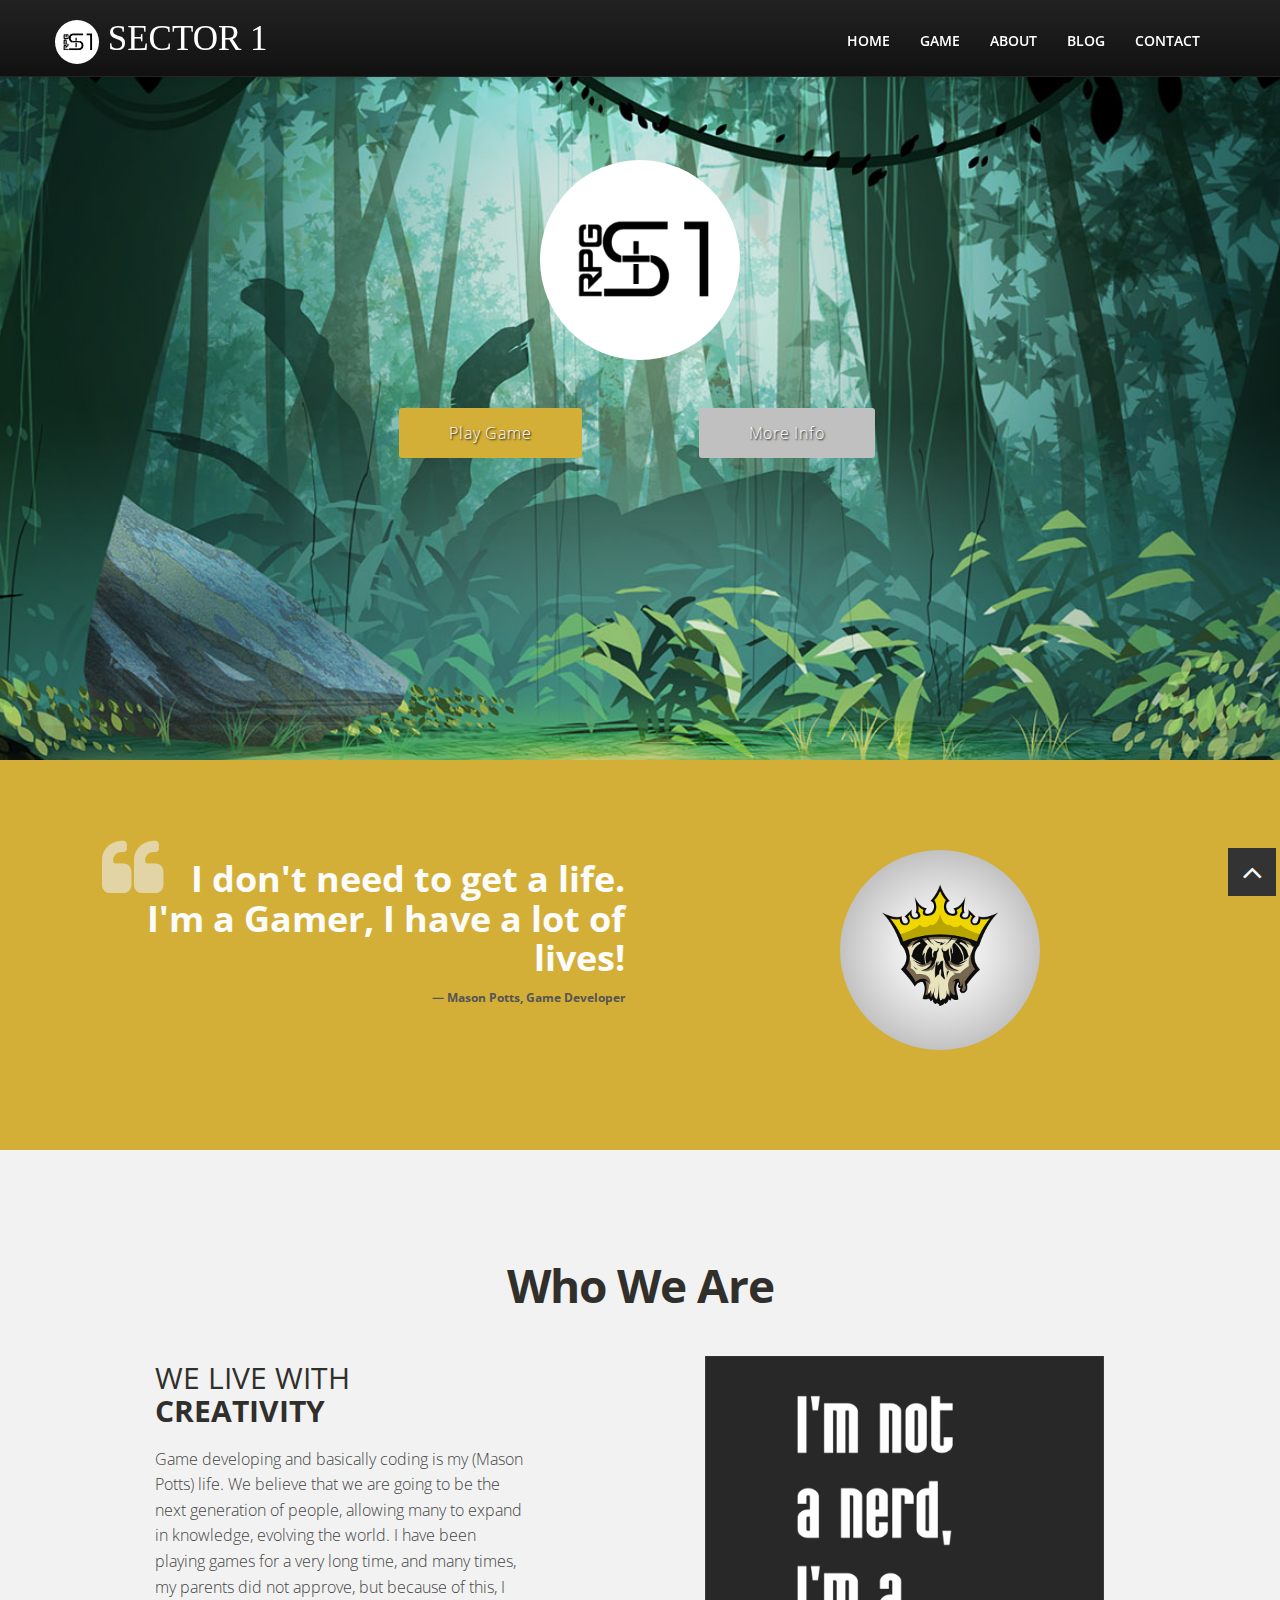
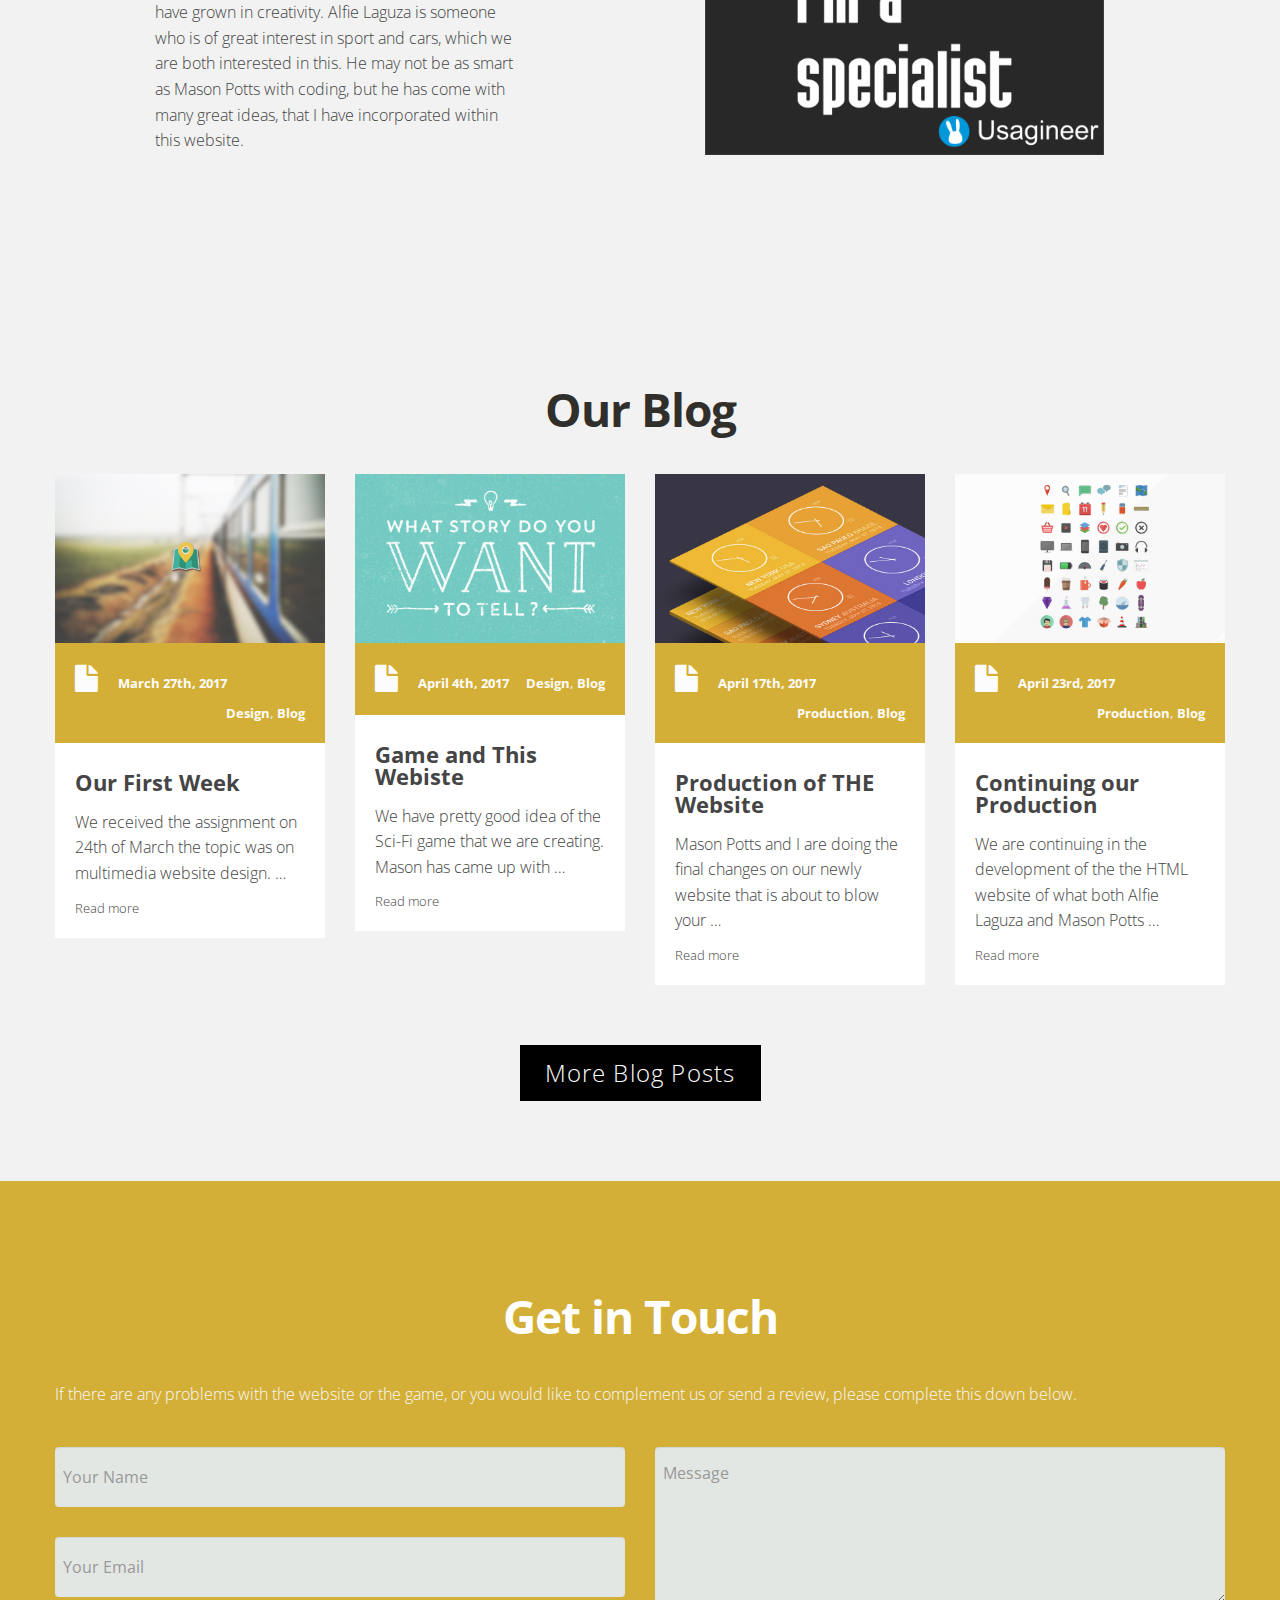
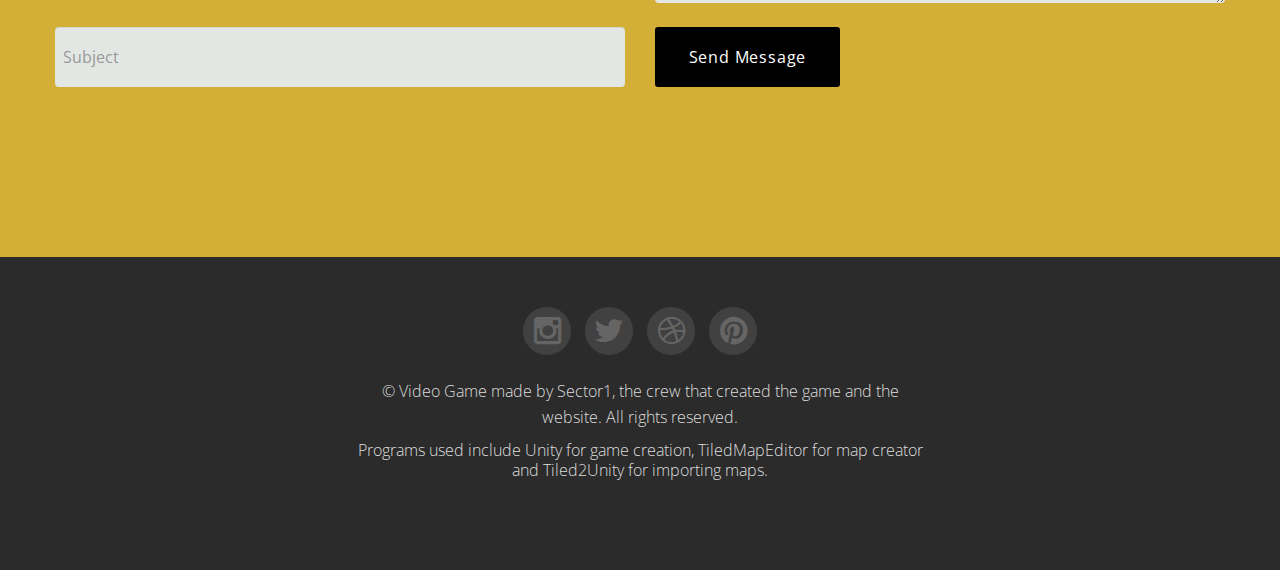
==== index.html @ 9df1d02c "Add files via upload" ====
<!DOCTYPE HTML>
<html lang="en">
<head>
    <meta charset="utf-8">
<title>Sector 1 - Online 2D RPG Video Game</title>
<meta name="viewport" content="width=device-width, initial-scale=1.0">
<meta name="description" content="">
<meta name="author" content="">
<link href="css/bootstrap-responsive.css" rel="stylesheet">
<link href="css/style.css" rel="stylesheet">
<link href="color/default.css" rel="stylesheet">
<link rel="shortcut icon" href="img/favicon.ico">
</head>
<style type="text/css">
    .img-circle {
    border-radius: 50%;
}
</style>
<body>
    <!-- navbar -->
    <div class="navbar-wrapper">
        <div class="navbar navbar-inverse navbar-fixed-top">
            <div class="navbar-inner">

                <div class="container">
                    <!-- Responsive navbar -->
                    <a class="btn btn-navbar" data-toggle="collapse" data-target=".nav-collapse">
                        <span class="icon-bar"></span><span class="icon-bar"></span><span class="icon-bar"></span>
                    </a>
                     <h1 class="brand" style="font-family:earthorbiter;">
                        <a href="index.html">
                            <img class="img-circle" src="img/s1 logo2.png">
                            Sector 1
                        </a>
                    </h1>
                    <!-- navigation -->

                    <nav class="pull-right nav-collapse collapse">
                        <ul id="menu-main" class="nav">
                            <li><a title="Home" href="index.html">Home</a></li>
                            <li><a title="Game" href="Game.html">Game</a></li>
                            <li><a title="About" href="#about">About</a></li>
                            <li><a title="Blog" href="#blog">Blog</a></li>
                            <li><a title="Contact" href="#contact">Contact</a></li>
                        </ul>
                    </nav>
                </div>
            </div>
        </div>
    </div>
    <!-- Header area -->
    <div id="header-wrapper" class="header-slider">
        <header class="clearfix">
            <div class="logo">
                <img src="img/s1 logo2.png" alt="Logo" class="img-circle" width="200px" height="200px"/>
            </div>
            <div class="container">
                <div class="row">
                    <div class="span12">
                        <div id="main-flexslider" class="flexslider">
                            <ul class="slides">
                                <li>
                                    <p class="home-slide-content">
                                        <strong>2D Platformer</strong> RPG Game
                                    </p>
                                </li>
                                <li>
                                    <p class="home-slide-content">
                                        Have fun and enjoy <strong>the game</strong>
                                    </p>
                                </li>
                                <li>
                                    <p class="home-slide-content">
                                        We love <strong>creating games</strong>
                                    </p>
                                </li>
                            </ul>
                        </div>
                        <!-- end slider -->
                    </div>
                </div>
                <a href="Game.html" class="btn btn-primary2">Play Game</a>
                <a href="Info.html" class="btn btn-primary">More Info</a>
            </div>
        </header>
    </div>
    <!-- spacer section -->
    <section class="spacer gold">
        <div class="container">
            <div class="row">
                <div class="span6 alignright flyLeft">
                    <blockquote class="large">
                        I don't need to get a life. I'm a Gamer, I have a lot of lives! <cite>Mason Potts, Game Developer</cite>
                    </blockquote>
                </div>
                <div class="span6 aligncenter flyRight">
                    <img class="img-circle" src="img/King.jpg" width="200px" height="200px"></i>
                </div>
            </div>
        </div>
    </section>
    <!-- end spacer section -->
    <!-- section: About -->
    <section id="about" class="section">
        <div class="container">
            <h4>Who We Are</h4>
            <div class="row">
                <div class="span4 offset1">
                    <div>
                        <h2>WE LIVE WITH <strong>CREATIVITY</strong></h2>
                        <p>
                            Game developing and basically coding is my (Mason Potts) life. We believe that we are going to be the next generation of people, allowing many to expand in knowledge, evolving the world. I have been playing games for a very long time, and many times, my parents did not approve, but because of this, I have grown in creativity. Alfie Laguza is someone who is of great interest in sport and cars, which we are both interested in this. He may not be as smart as Mason Potts with coding, but he has come with many great ideas, that I have incorporated within this website.
                        </p>
                    </div>
                </div>
                <div class="span6">
                    <div class="aligncenter">
                        <img style="position:absolute; top:5px; left:150px" src="img/icons/nerd.png" width="70%" height="70%" alt="I am not a Nerd">
                    </div>
                </div>
            </div>
        </div>
    </section>
    <!-- end section: About -->
    <!-- section: blog -->
    <section id="blog" class="section">
        <div class="container">
            <h4>Our Blog</h4>
            <!-- Three columns -->
            <div class="row">
                <div class="span3">
                    <div class="home-post">
                        <div class="post-image">
                            <img class="max-img" src="img/blog/img1.jpg" alt="" />
                        </div>
                        <div class="post-meta">
                            <i class="icon-file icon-2x"></i>
                            <span class="date">March 27th, 2017</span>
                            <span class="tags"><a href="#">Design</a>, <a href="#">Blog</a></span>
                        </div>
                        <div class="entry-content">
                            <h5><strong><a href="#">Our First Week</a></strong></h5>
                            <p>
                                We received the assignment on 24th of March the topic was on multimedia website design. &hellip;
                            </p>
                            <a href="blog_1.html" class="more">Read more</a>
                        </div>
                    </div>
                </div>
                <div class="span3">
                    <div class="home-post">
                        <div class="post-image">
                            <img class="max-img" src="img/blog/img2.jpg" alt="" />
                        </div>
                        <div class="post-meta">
                            <i class="icon-file icon-2x"></i>
                            <span class="date">April 4th, 2017</span>
                            <span class="tags"><a href="#">Design</a>, <a href="#">Blog</a></span>
                        </div>
                        <div class="entry-content">
                            <h5><strong><a href="#">Game and This Webiste</a></strong></h5>
                            <p>
                                We have pretty good idea of the Sci-Fi game that we are creating. Mason has came up with &hellip;
                            </p>
                            <a href="Blog_2.html" class="more">Read more</a>
                        </div>
                    </div>
                </div>
                <div class="span3">
                    <div class="home-post">
                        <div class="post-image">
                            <img class="max-img" src="img/blog/img3.jpg" alt="" />
                        </div>
                        <div class="post-meta">
                            <i class="icon-file icon-2x"></i>
                            <span class="date">April 17th, 2017</span>
                            <span class="tags"><a href="#">Production</a>, <a href="#">Blog</a></span>
                        </div>
                        <div class="entry-content">
                            <h5><strong><a href="#">Production of THE Website</a></strong></h5>
                            <p>
                                Mason Potts and I are doing the final changes on our newly website that is about to blow your &hellip;
                            </p>
                            <a href="blog_3.html" class="more">Read more</a>
                        </div>
                    </div>
                </div>
                <div class="span3">
                    <div class="home-post">
                        <div class="post-image">
                            <img class="max-img" src="img/blog/img4.jpg" alt="" />
                        </div>
                        <div class="post-meta">
                            <i class="icon-file icon-2x"></i>
                            <span class="date">April 23rd, 2017</span>
                            <span class="tags"><a href="#">Production</a>, <a href="#">Blog</a></span>
                        </div>
                        <div class="entry-content">
                            <h5><strong><a href="#">Continuing our Production</a></strong></h5>
                            <p>
                                We are continuing in the development of the the HTML website of what both Alfie Laguza and Mason Potts &hellip;
                            </p>
                            <a href="blog_4.html" class="more">Read more</a>
                        </div>
                    </div>
                </div>
            </div>
            <div class="blankdivider30"></div>
            <div class="aligncenter">
                <a href="more_blogs.html" class="btn btn-large btn-theme">More Blog Posts</a>
            </div>
        </div>
    </section>

    <!-- end spacer section -->
    <!-- section: contact -->
    <section id="contact" class="section green">
        <div class="container">
            <h4>Get in Touch</h4>
            <p>
                If there are any problems with the website or the game, or you would like to complement us or send a review, please complete this down below.
                <div class="blankdivider30">
                </div>
                <div class="row">
                    <div class="span12">
                        <div class="cform" id="contact-form">
                            <div id="sendmessage">Your message has been sent. Thank you!</div>
                            <div id="errormessage"></div>
                            <form action="" method="post" role="form" class="contactForm">
                                <div class="row">
                                    <div class="span6">
                                        <div class="field your-name form-group">
                                            <input type="text" name="name" class="form-control" id="name" placeholder="Your Name" data-rule="minlen:4" data-msg="Please enter at least 4 chars" />
                                            <div class="validation"></div>
                                        </div>
                                        <div class="field your-email form-group">
                                            <input type="text" class="form-control" name="email" id="email" placeholder="Your Email" data-rule="email" data-msg="Please enter a valid email" />
                                            <div class="validation"></div>
                                        </div>
                                        <div class="field subject form-group">
                                            <input type="text" class="form-control" name="subject" id="subject" placeholder="Subject" data-rule="minlen:4" data-msg="Please enter at least 8 chars of subject" />
                                            <div class="validation"></div>
                                        </div>
                                    </div>
                                    <div class="span6">
                                        <div class="field message form-group">
                                            <textarea class="form-control" name="message" rows="5" data-rule="required" data-msg="Please write something for us" placeholder="Message"></textarea>
                                            <div class="validation"></div>
                                        </div>
                                        <input type="submit" value="Send Message" class="btn btn-theme pull-left">
                                    </div>
                                </div>
                            </form>
                        </div>
                    </div>
                    <!-- ./span12 -->
                </div>
        </div>
    </section>
    <footer>
        <div class="container">
            <div class="row">
                <div class="span6 offset3">
                    <ul class="social-networks">
                        <li><a href="#"><i class="icon-circled icon-bgdark icon-instagram icon-2x"></i></a></li>
                        <li><a href="#"><i class="icon-circled icon-bgdark icon-twitter icon-2x"></i></a></li>
                        <li><a href="#"><i class="icon-circled icon-bgdark icon-dribbble icon-2x"></i></a></li>
                        <li><a href="#"><i class="icon-circled icon-bgdark icon-pinterest icon-2x"></i></a></li>
                    </ul>
                    <p class="copyright">
                        &copy; Video Game made by Sector1, the crew that created the game and the website. All rights reserved.
                        <div class="credits">
                            Programs used include Unity for game creation, TiledMapEditor for map creator and Tiled2Unity for importing maps.
                        </div>
                    </p>
                </div>
            </div>
        </div>
    </footer>
    <a href="#" class="scrollup"><i class="icon-angle-up icon-square icon-bgdark icon-2x"></i></a>
    <script src="js/jquery.js"></script>
    <script src="js/jquery.scrollTo.js"></script>
    <script src="js/jquery.nav.js"></script>
    <script src="js/jquery.localscroll-1.2.7-min.js"></script>
    <script src="js/bootstrap.js"></script>
    <script src="js/jquery.prettyPhoto.js"></script>
    <script src="js/isotope.js"></script>
    <script src="js/jquery.flexslider.js"></script>
    <script src="js/inview.js"></script>
    <script src="js/animate.js"></script>
    <script src="js/validate.js"></script>
    <script src="js/custom.js"></script>
    <script src="contactform/contactform.js"></script>

</body>
</html>
---- css/style.css ----
@import url('https://fonts.googleapis.com/css?family=Open+Sans:300,400,600,700');
/* bootstrap */
@import url('bootstrap.css');
/* bootstrap responsive */
@import url('bootstrap-responsive.css');
/* prettyPhoto */
@import url('prettyPhoto.css');
/* flexslider */
@import url('flexslider.css');

/* font awesome */
@import url('font-awesome.css');
/* overwrite */
@import url('overwrite.css');
/* animation */
@import url('animate.css');

div, article, section, header, footer, nav, li {
	position:relative;
}
.group:after {
	display:block;
	height:0;
	clear:both;
	content:".";
	visibility:hidden; /* For clearing */
}
body {
	background:#fff;
	color: #444;
	font-size: 16px;
	font-weight:300;
	font-family:'Open Sans', Arial, sans-serif;
}

body {
    padding-top: 60px; /* 60px to make the container go all the way to the bottom of the topbar */
}

::-moz-selection {
	color:#333;
}
::selection {
	color:#333;
}

/* scroll to top */
.scrollup{
    position:fixed;
	width:32px;
	height:32px;
    bottom:20px;
    right:20px;
}

a.scrollup {
	outline:0;
	text-decoration:none;
}

a.scrollup:hover,a.scrollup:active,a.scrollup:focus {
	opacity:1;
	text-decoration:none;
	-webkit-transition: all 400ms ease-out 0s;	
	   -moz-transition: all 400ms ease-out 0s;
		 -o-transition: all 400ms ease-out 0s;
		    transition: all 400ms ease-out 0s;
}
a.scrollup i:hover {
	text-decoration:none;
}

.blankdivider10 {
	height: 10px;
	display: block;
}

.blankdivider20 {
	height: 20px;
	display: block;
}
.blankdivider30 {
	height: 30px;
	display: block;
}

.row {
	margin-bottom:30px;
}

.row .row{
	margin-bottom:30px;
}

.row.nomargin {
	margin-bottom:0;
}


/*---------- forms ----------*/

input[type=text], input[type=submit], textarea {
	width: 100%;
	padding: 0.5em;
	font-size: 1em;
	margin-bottom: 1.5em;
	box-sizing: border-box;
	-moz-box-sizing: border-box;
	-webkit-box-sizing: border-box;
}
input, button, select, textarea {
	font-family:'Open Sans', Arial, sans-serif;
}
/* =========================================================
02. Typography
============================================================ */

p {
	line-height: 1.6em;
	margin: 0 0 10px 0;
}

blockquote {
	font-size:18px;
	border:none;
	padding:0;
}

blockquote.large {
	font-size:36px;
	font-weight:700;
	line-height:1.1em;
}
blockquote.large:before {
	font-size:64px;
	font-family: FontAwesome;
	content: "\f10d";
	margin-right:20px;
}

blockquote cite 						{ display:block; font-size:12px;}
blockquote cite:before 					{ content:"\2014 \0020"; }
blockquote cite a,
blockquote cite a:visited,
blockquote cite a:visited 				{ color:#555; }

ul, ol {
	font-size: 1em; /* 16px */
	line-height: 1.5; /* 24px */
	margin: 0 0 1.5em 0;
}
body, input, textarea {
}

a {
  color: #454545;
  text-decoration: none;
}

a:hover, a:active {
	text-decoration: underline;
}
h1, h2, h3, h4, h5, h6 {
	font-weight: 400;
	color: #312f2b;
	line-height:1.1em;
	font-family:'Open Sans', Arial, sans-serif;
}
h1 {
	font-size: 36px;
	margin-bottom:20px;
}
h2 {
	font-size: 30px;
	margin-bottom:20px;
}
h3 {
	font-size: 26px;
	margin-bottom:20px;
}
h4 {
	font-size: 22px;
	margin-bottom:20px;
}
h5 {
	font-size: 18px;
	margin-bottom:15px;
}
h6 {
	font-size: 16px;
	margin-bottom:10px;
}
strong {
	font-weight:700;
	font-family: 'Open Sans', sans-serif;
}
small {
	font-size: 0.75em; /* 12px */
	line-height: 2; /* 24px */
	margin-top: 2em;
	margin-bottom: 0em;
}
em {
	font-style: normal;
	font-family: 'Open Sans';
}
.muted {
	color: #A5A5A2;
}
.impressed {
	text-shadow:
 -1px -1px 0 rgba(0, 0, 0, 0.5), /* shadow */  1px 1px 0 rgba(255, 255, 255, 0.9); /* highlight */
}

h2.pagetitle {
	color:#fff;
	font-size:46px;
}

/* =========================================================
03. Misc
============================================================ */

.hide-text {
	text-indent: 100%;
	white-space: nowrap;
	overflow: hidden;
	font-size: 1em;
}
.alignright {
	text-align: right;
}
.alignleft {
	text-align: left;
}
.aligncenter {
	text-align: center;
}
.medium {
	font-weight: normal;
}

/* =========================================================
04. Navigation
============================================================ */

.navbar-fixed-top .container {
/* Uncomment to make nav expand full width */
 /*	width: auto; */
}
.navbar .brand {
	margin-left:0;
	padding: 0;
    margin-top: 20px;
    margin-bottom: 0;
}

.navbar .brand img {
	height:44px;
}

.navbar .brand a {
	padding: 0;
	color: #fff;
	font-size: 1.75em;
	margin-left: 0;
	font-weight: 400;
	text-transform:uppercase;
}
.navbar .brand a:hover {
	text-decoration: none;
 transition: color .15s linear;
 -webkit-transition: color .15s linear;
 -moz-transition: color .15s linear;
}
.navbar .brand a:focus {
	outline: none;
}
.navbar-inner {
	min-height: 4.75em;
}
.navbar-inverse .navbar-inner {
	background-repeat: repeat;
	background-color: #0b333f;
}
.navbar-wrapper {
	overflow:hidden;

}
#menu-main {
	margin-top: 1.125em;
}
ul#menu-main > li > a {
	font-weight: 600;
	color: #fff;
	font-size:14px;
	text-transform:uppercase;
}
ul#menu-main > li > a:hover {
	padding: 9px 15px;
	border-radius: 3px;
	-webkit-border-radius: 3px;
	-moz-border-radius: 3px;
}
ul#menu-main > li > a:focus {
	outline:0;
}

.navbar-inverse .brand, .navbar-inverse .nav > li > a {
	text-shadow: none;
}


/* =========================================================
05. Page sections
============================================================ */

/* === section header === */

#header-wrapper {
	width: 100%;
	min-height: 600px;
	margin-top: -60px;
	padding-top:160px;
	text-align:center;
}


#header-wrapper h1 {
	color: #FFFFFF;
	font-size: 4em;
	font-weight: 400;
	margin: 1em 0;
}
#header-wrapper h2 {
	color: #fff;
	font-family: 'Open Sans', sans serif;
	font-size: 2em;
	font-weight: normal;
	margin: 0.5em 0;
	text-shadow: 1px 1px 1px #333333;
}

header .logo {
	text-align:center;
	margin-bottom:30px;
}


/* --- Header slider --- */
#header-wrapper.header-slider {
	background: #444 url(../img/bg/bg-4.jpg) no-repeat center center fixed;
	-webkit-background-size: cover;
	-moz-background-size: cover;
	-o-background-size: cover;
	background-size: cover;
}

#main-flexslider ul.slides li p {
	font-size: 72px;
	text-transform: uppercase;
	position: relative;
	margin-bottom: 0px;
	text-align: center;
	line-height: 1;
	color:#fff;
}
#main-flexslider.flexslider {
		margin:0;
		background:none;
		border:none;
	-webkit-border-radius: 0;
	-moz-border-radius: 0;
	-o-border-radius: 0;
	border-radius: 0;
	box-shadow: none;
	-webkit-box-shadow: none;
	-moz-box-shadow: none;
	-o-box-shadow: none;
}



/* --- Header subscribe form --- */

#header-wrapper input[type=text] {
	background: rgba(227, 231, 228, 1);
	font-family: 'Open Sans', sans serif;
	font-size: 1.3125em;
	border: 0;
	text-align: center;
	vertical-align: middle;
	margin-bottom:0 !important;
}
#header-wrapper input[type=text]:focus {
	background: #43413e;
	color: #eff1ef;
	transition: background 0.25 ease-in;
	-moz-transition: background 0.25 ease-in;
	-webkit-transition: background 0.25 ease-in;
}
#header-wrapper input[type=text] {
	height: 2.9em;
	width:50%;
}
#header-wrapper input[type=submit] {
	color: #fff;
	width: 185px;
	height: 2.9em;
	font-size: 1.3125em; /* 21px */
	padding:0.5em;
	letter-spacing: 0.05em;
	margin: 0;
	border: 0;
	text-transform: none;
	border-radius: 3px;
	-moz-border-radius: 3px;
	-webkit-border-radius: 3px;
}
#header-wrapper input[type=submit]:hover, #header-wrapper input[type=submit]:active {
	background: #43413e !important;
}


section.section {
	padding: 100px 0 80px;
}
section.section h4 {
	text-align: center;
	margin-bottom: 40px;
	font-size: 46px;
	font-weight: 700;
	letter-spacing: -1px;
}
section.inner {
	padding: 50px 0 50px;
}



.section.orange h4 ,.section.green h4{
	color: #fcfcfc;
}
.section.orange p,.section.green p {
	color: #f7f7f7;
}


/* === section spacer === */

section.spacer {
	padding:90px 0 70px;
	color:#fcfcfc;
}

.spacer.gold,.section.green {
	background:#D4AF37;

}

.spacer.green,.section.green h4 {
	color:#fff;
}

.spacer.yellow,.section.yellow  {
	background:#ffe873;
}
.spacer.orange,.section.orange {
	background:#f36f36;
}

section.spacer.bg2 {
	background: url(../img/bg/bg-2.jpg) 50% 0 no-repeat fixed;
	width:100%;
	height:auto;
	margin:0;	
}

section.spacer.bg3 {
	background: url(../img/bg/bg-3.jpg) 50% 0 no-repeat fixed;
	width:100%;
	height:auto;
	margin:0;	
}

section.spacer blockquote.large:before {
	color:#eee;
	opacity:0.6;
}

section.spacer blockquote cite {
	color:#555;
}



/* === section works === */

#works h4 {
	margin-bottom:20px;
}

#portfolio {
	padding-bottom: 0;
}
/* === portfolio filter === */

#filters {
	margin-bottom: 0px;
	text-align: center;
	display: block;
	float: none;
	z-index: 2;
	position: relative;
}
#filters ul {
	margin: 0 0 20px;
	list-style: none;
	padding: 0;
}
#filters ul li {
	display: inline-block;
}
#filters ul li a {
	display: block;
	float: left;
	padding: 2px 5px;
	color: inherit;
	margin-right: 5px;
	margin-bottom: 5px;
	font-weight: 600;
}
#filters ul li a:hover,#filters ul li a:focus {
	text-decoration:none;
	outline:0;
}
#filters ul li a h5 {
	font-size: 14px;
	padding: 5px 10px 5px;
	border: 2px solid #f2f2f2;
}

#filters ul li a:hover h5, #filters ul li a.active h5 {
	color:#fcfcfc;
}




/* === portfolio wrap - grid === */
#portfolio-wrap {
	position: relative;
	padding: 0;
	width: 100.1%;
	margin: 0 auto;
	display: block;
}
#portfolio-wrap .grid {
	margin: 0;
	overflow: hidden;
	line-height: 0;
	width: 20%;
	border:0;
	padding: 0;
}
.portfolio-item.current {
	z-index: 101;
}
.portfolio-item {
	padding: 0;
	position: relative;
	overflow: hidden;
}
.portfolio-item .portfolio-image {
	overflow: hidden;
	display: block;
	position: relative;
}
.portfolio-item .portfolio-image img {
	width: 100%;
	height: auto;
}
.portfolio .portfolio-overlay {
	width: 100%;
	height: 100%;
	top: 0;
	left: 0;
	position: absolute;
	display: block;
	z-index: 4;
	opacity: 0;
	-moz-opacity: 0;
	filter: alpha(opacity=0);
	-webkit-transition: all 0.3s ease-in-out;
	-moz-transition: all 0.3s ease-in-out;
	-o-transition: all 0.3s ease-in-out;
	-ms-transition: all 0.3s ease-in-out;
	transition: all 0.3s ease-in-out;
}
.portfolio > a, .portfolio > a:hover {
	color: #ffffff;
}
.portfolio-item .portfolio > a:hover > .portfolio-overlay {
	opacity: 1;
	-moz-opacity: 1;
	filter: alpha(opacity=100);
}
.portfolio > a img {
	-webkit-transition: all 0.3s ease-in-out;
	-moz-transition: all 0.3s ease-in-out;
	-o-transition: all 0.3s ease-in-out;
	-ms-transition: all 0.3s ease-in-out;
	transition: all 0.3s ease-in-out;
}
.portfolio > a:hover img {
	-webkit-transition: all 0.3s ease-in-out;
	-moz-transition: all 0.3s ease-in-out;
	-o-transition: all 0.3s ease-in-out;
	-ms-transition: all 0.3s ease-in-out;
	transition: all 0.3s ease-in-out;
}
.portfolio .thumb-info {
	position: absolute;
	width: 100%;
	height: 100%;
	opacity: 0;
	-moz-opacity: 0;
	filter: alpha(opacity=0);
	-webkit-transition: all 0.3s ease-in-out;
	-moz-transition: all 0.3s ease-in-out;
	-o-transition: all 0.3s ease-in-out;
	-ms-transition: all 0.3s ease-in-out;
	transition: all 0.3s ease-in-out;
}
.portfolio a:hover .portfolio-overlay .thumb-info {
	opacity: 1;
	-moz-opacity: 1;
	filter: alpha(opacity=100);
}
.portfolio-overlay .thumb-info i {
	top: 50%;
}
.portfolio-overlay .thumb-info h5 {
	top: 20%;
	font-size: 18px;
}
.portfolio-overlay .thumb-info p {
	top: 50%;
	font-size: 13px;
}
.portfolio-overlay .thumb-info h5 {
	color: #ffffff;
	width: 100%;
	position: absolute;
	text-align: center;
}
.portfolio-overlay .thumb-info p {
	color: #ffffff;
	width: 100%;
	position: absolute;
	text-align: center;
	font-weight: bold;
}
.portfolio-overlay .thumb-info i {
	color: #ffffff;
	width: 100%;
	position: absolute;
	text-align: center;
	display: block;
}
/* === Isotope CSS3 transitions === */

.isotope, .isotope .isotope-item {
	-webkit-transition-duration: 0.8s;
	-moz-transition-duration: 0.8s;
	-ms-transition-duration: 0.8s;
	-o-transition-duration: 0.8s;
	transition-duration: 0.8s;
}
.isotope {
	-webkit-transition-property: height, width;
	-moz-transition-property: height, width;
	-ms-transition-property: height, width;
	-o-transition-property: height, width;
	transition-property: height, width;
}
.isotope .isotope-item {
	-webkit-transition-property: -webkit-transform, opacity;
	-moz-transition-property: -moz-transform, opacity;
	-ms-transition-property: -ms-transform, opacity;
	-o-transition-property: -o-transform, opacity;
	transition-property: transform, opacity;
}
/**** disabling Isotope CSS3 transitions ****/

.isotope.no-transition, .isotope.no-transition .isotope-item, .isotope .isotope-item.no-transition {
	-webkit-transition-duration: 0s;
	-moz-transition-duration: 0s;
	-ms-transition-duration: 0s;
	-o-transition-duration: 0s;
	transition-duration: 0s;
}


/* === section services === */

section#services h2 {
	font-size: 22px;
	margin-bottom: 15px;
	margin-top: 10px;
	text-align:center;
}
section#services p {
	margin:10px;
}


section#services .service-box {
	text-align: center;
	padding: 20px;
	-webkit-transition: all 0.3s ease-in-out;
	-moz-transition: all 0.3s ease-in-out;
	-o-transition: all 0.3s ease-in-out;
	-ms-transition: all 0.3s ease-in-out;
	transition: all 0.3s ease-in-out;
}
section#services .span3:hover {
	background:#e3e3e3;
}

section#services .service-box h2 {
	color: #f7f7f7;
	font-weight: 700;
}

section#services.section.orange .service-box:hover {
	background:#f36518;
}


/* === section blog === */

section#blog {
	background: #f2f2f2;
}

.home-post {
	background:#fff;
	
}

.home-post:hover {
	box-shadow: 0 0 16px rgba(0, 0, 0, 0.3);
	-moz-box-shadow: 0 0 16px rgba(0, 0, 0, 0.3);
	-webkit-box-shadow: 0 0 16px rgba(0, 0, 0, 0.3);
	-webkit-transition: all 0.4s ease-in-out;
	-moz-transition: all 0.4s ease-in-out;
	-o-transition: all 0.4s ease-in-out;
	-ms-transition: all 0.4s ease-in-out;
	transition: all 0.4s ease-in-out;
}


.home-post .entry-content {
	padding:20px;
}
.home-post .entry-content h5 a {
	font-size:22px;
}
.home-post .entry-content h5 a:hover {
	color:#312f2b;
	text-decoration:none;
}
.home-post .entry-content a.more {
	font-size:13px;
}
.home-post .post-meta {
	padding:20px;
	overflow:hidden;
	color:#fcfcfc;
}
.home-post .post-meta i {
	float:left;
	margin-right:20px;
}
.home-post .post-meta span {
	margin-top:10px;
}
.home-post .post-meta span.date {
	font-weight:700;
	font-size:13px;
	float:left;
}
.home-post .post-meta span.tags {
	font-weight:700;
	font-size:13px;
	float:right;
	color:#ddd;
}
.home-post .post-meta span.tags a {
	color:#fcfcfc;
}



/* === section about === */

section#about {
	background:#f2f2f2;
}

.people {
	text-align:center;
}

.people h3 {
	margin-bottom:10px;
	font-weight:700;
	letter-spacing:-1px;
}

.team-thumb {
	margin-top: 26px;
	text-align:center;
}

/* (spacer) latest tweet */
#tweet{
	text-align:center;
	margin:20px 0 0;
	font-size:20px;
	color:#fff;
}

#tweet ul{
	float:left;
	width:100%;
	text-align:center;
	list-style:none;
	margin:0;
	padding:0;
}

#tweet ul li{
	display: inline-block;
	list-style:none;
	margin:0 0 20px;
	padding:0 0 0 34px;
	font-size:20px;
	line-height:1.5em;
}

#tweet ul li:before {
	font-family: 'FontAwesome';
	speak: none;
	font-style: normal;
	font-weight: normal;
	font-variant: normal;
	text-transform: none;
	line-height: 1;
	-webkit-font-smoothing: antialiased;
	content: "\f099";
	margin-right:20px;
}

/* === Contact section === */


/* Contact Form */

.validation {
    color: red;
    display:none;
    margin: 0 0 20px;
    font-weight:400;
    font-size:13px;
}

#sendmessage {
    color: green;
    border:1px solid green;
    display:none;
    text-align:center;
    padding:15px;
    font-weight:600;
    margin-bottom:15px;
    background: #fff;
}

#errormessage {
    color: red;
    display:none;
    border:1px solid red;
    text-align:center;
    padding:15px;
    font-weight:600;
    margin-bottom:15px;
    background: #fff;
}

#sendmessage.show, #errormessage.show, .show {
	display:block;
}

#contact-form {
	position: relative;
	z-index: 999;
}

#contact-form input[type=text], .contactForm textarea {
	background: rgba(227, 231, 228, 1);
	font-family: 'Open Sans', sans serif;
	border: 0;
	font-size:16px;
	text-align: left;
	vertical-align: middle;
}

.contactForm textarea {
	height: 156px;
}

#contact-form input[type=text]:focus, .contactForm textarea:focus {
	background: #fff;
	color: #555;
	box-shadow: none;
	-moz-box-shadow: none;
	-webkit-box-shadow: none;
	transition: background 0.25 ease-in;
	-moz-transition: background 0.25 ease-in;
	-webkit-transition: background 0.25 ease-in;
}
#contact-form input[type=text] {
	height: 60px;
	margin-bottom:30px;
}
#contact-form input[type=submit] {
	color: #fff;
	width: 185px;
	height: 60px;
	text-shadow: none;
	font-size: 16px;
	padding:0.5em;
	letter-spacing: 0.05em;
	margin: 0 0 20px 0;
	display: block;
	border: 0;
	text-transform: none;
	border-radius: 3px;
	-moz-border-radius: 3px;
	-webkit-border-radius: 3px;
	box-shadow: none;
	-moz-box-shadow: none;
	-webkit-box-shadow: none;
}
#contact-form input[type=submit]:hover, #contact-form input[type=submit]:active {
	background: #43413e !important;
}
#contact-form textarea {
	padding-top: 1em;
}
div.cform-response-output {
	max-width: 60%;
	text-align: center;
	margin-left: 40% !important;
	margin-top: 0.5em !important;
	padding: 0.5em !important;
	border-radius: 4px;
	-moz-border-radius: 4px;
	-webkit-border-radius: 4px;
}
.cform-not-valid-tip {
	color: #888;
	border: 1px dotted #ad3729 !important;
	width: 100% !important;
	left: 0 !important;
	padding: 0.5em !important;
	font-family: 'Open Sans', sans-serif;
	box-sizing: border-box;
	-moz-box-sizing: border-box;
	-webkit-box-sizing: border-box;
	border-radius: 4px;
	-moz-border-radius: 4px;
	-webkit-border-radius: 4px;
}



/* =========================================================
06. Footer
============================================================ */

footer {
	background: #2b2b2b;
	text-align: center;
	color: #ddd;
	padding:50px 0 50px;
}

footer a {
    color: #ddd;
}

footer a:hover {
    color: #fff;
}

footer ul.social-networks {
	list-style:none;
}

footer ul.social-networks li {
	display:inline;
}

footer ul.social-networks li i {
	display:inline-block;
}

footer ul.social-networks li a {
	color: #5e5e5e;
	margin: 0 5px;
}

footer ul.social-networks li a:hover {
	text-decoration:none;
	-webkit-transition: all 0.4s ease-in-out;
	-moz-transition: all 0.4s ease-in-out;
	-o-transition: all 0.4s ease-in-out;
	-ms-transition: all 0.4s ease-in-out;
	transition: all 0.4s ease-in-out;
}

footer ul.social-networks li i.icon-bgdark {
	background:#414141;
	color: #656565;
}


footer ul.social-networks li a i.icon-instagram:hover {
	background: #ba7b3d;
	color: #fff;
}

footer ul.social-networks li a i.icon-twitter:hover {
	background: #5ad2eb;
	color: #fff;
}
footer ul.social-networks li a i.icon-dribbble:hover {
	background: #f57b71;
	color: #fff;
}
footer ul.social-networks li a i.icon-pinterest:hover {
	background: #d84848;
	color: #fff;
}




/* =========================================================
07. Icons
============================================================ */

/* bg */
i.icon-bglight {
	color: #444;
	background: #f7f7f7;
}
i.icon-bglight.active {
	color: #fff;
}

i.icon-bglight.active:hover{
	color: #444;
	background: #f7f7f7;
}

i.icon-bgdark {
	color: #f7f7f7;
	background: #333;
}
i.icon-bgdark:hover {
	color: #fff;
}
i.icon-bgdark.active:hover {
	color: #f7f7f7;
	background: #333;
}

/* square */
i.icon-square {
	display: inline-block;
	text-align: center;
	width: 24px !important;
	height: 24px !important;
	line-height: 24px !important;
}
i.icon-square.icon-2x{
	width: 48px !important;
	height: 48px !important;
	line-height: 48px !important;
}
i.icon-square.icon-3x{
	width: 72px !important;
	height: 72px !important;
	line-height: 72px !important;
}
i.icon-square.icon-4x{
	width: 96px !important;
	height: 96px !important;
	line-height: 96px !important;
}
i.icon-square.icon-5x{
	width: 120px !important;
	height: 120px !important;
	line-height: 120px !important;
}

/* rounded */
i.icon-rounded {
	display: inline-block;
	border-radius: 6px !important;
	-moz-border-radius: 6px !important;
	-webkit-border-radius: 6px !important;
	-o-border-radius: 6px !important;
	-ms-border-radius: 6px !important;
	text-align: center;
	width: 24px !important;
	height: 24px !important;
	line-height: 24px !important;
}

.icon-rounded.icon-2x{
	width: 48px !important;
	height: 48px !important;
	line-height: 48px !important;
}
.icon-rounded.icon-3x{
	width: 72px !important;
	height: 72px !important;
	line-height: 72px !important;
	border-radius: 8px !important;
	-moz-border-radius: 8px !important;
	-webkit-border-radius: 8px !important;
	-o-border-radius: 8px !important;
	-ms-border-radius: 8px !important;
}
.icon-rounded.icon-4x{
	width: 96px !important;
	height: 96px !important;
	line-height: 96px !important;
	border-radius: 10px !important;
	-moz-border-radius: 10px !important;
	-webkit-border-radius: 10px !important;
	-o-border-radius: 10px !important;
	-ms-border-radius: 10px !important;
}
.icon-rounded.icon-5x{
	width: 120px !important;
	height: 120px !important;
	line-height: 120px !important;
	border-radius: 12px !important;
	-moz-border-radius: 12px !important;
	-webkit-border-radius: 12px !important;
	-o-border-radius: 12px !important;
	-ms-border-radius: 12px !important;
}


/* circled */
i.icon-circled {
	display: inline-block;
	border-radius: 1000px !important;
	-moz-border-radius: 1000px !important;
	-webkit-border-radius: 1000px !important;
	-o-border-radius: 1000px !important;
	-ms-border-radius: 1000px !important;
	text-align: center;
	width: 24px !important;
	height: 24px !important;
	line-height: 24px !important;
}

.icon-circled.icon-2x{
	width: 48px !important;
	height: 48px !important;
	line-height: 48px !important;
}
.icon-circled.icon-3x{
	width: 72px !important;
	height: 72px !important;
	line-height: 72px !important;
}
.icon-circled.icon-4x{
	width: 96px !important;
	height: 96px !important;
	line-height: 96px !important;
}
.icon-circled.icon-5x{
	width: 120px !important;
	height: 120px !important;
	line-height: 120px !important;
}

i.icon-white {
	color:#fff;
}


/* more icon sizes for font-awesome icons */

.icon-6x {
  font-size: 6em;
}
.icon-6x.icon-border {
  border-width: 6px;
  -webkit-border-radius: 8px;
  -moz-border-radius: 8px;
  border-radius: 8px;
}

.icon-7x {
  font-size: 7em;
}
.icon-6x.icon-border {
  border-width: 6px;
  -webkit-border-radius: 8px;
  -moz-border-radius: 8px;
  border-radius: 8px;
}

.icon-8x {
  font-size: 8em;
}
.icon-6x.icon-border {
  border-width: 6px;
  -webkit-border-radius: 8px;
  -moz-border-radius: 8px;
  border-radius: 8px;
}

.icon-9x {
  font-size: 9em;
}
.icon-6x.icon-border {
  border-width: 6px;
  -webkit-border-radius: 8px;
  -moz-border-radius: 8px;
  border-radius: 8px;
}
.icon-10x {
  font-size: 10em;
}
.icon-6x.icon-border {
  border-width: 6px;
  -webkit-border-radius: 8px;
  -moz-border-radius: 8px;
  border-radius: 8px;
}



/* =========================================================
08. Buttons
============================================================ */
 
.btn {
	color: #fff;
	text-shadow: none;
	font-size: 16px;
	padding: 11px 19px;
	letter-spacing: 0.05em;
	border: 0;
	text-transform: none;
	border-radius: 3px;
	-moz-border-radius: 3px;
	-webkit-border-radius: 3px;
	box-shadow: none;
	-moz-box-shadow: none;
	-webkit-box-shadow: none;
  background-color: #545454;
  border-color: none;
  *background-color: #545454;
  background-image: none;
  /* Darken IE7 buttons by default so they stand out more given they won't have borders */
  filter: none;
  border: none;
  *border: 0;
  border-bottom-color: none;
}
.btn:link, .btn:visited {
	color: #fff;
}
.btn:hover {
	background: #333 !important;
}
.btn:hover,
.btn:focus,
.btn:active,
.btn.active,
.btn.disabled,
.btn[disabled] {
  color: #fff;
  background-color: #333;
  *background-color: #333;
}


.btn.btn-theme:hover {
	background: #333 !important;
}

/* size */
.btn-large {
  padding: 18px 25px;
  font-size: 24px;
  -webkit-border-radius: 0;
  -moz-border-radius: 0;
  border-radius: 0;
}

.btn-large [class^="icon-"],
.btn-large [class*=" icon-"] {
  margin-top: 4px;
}

.btn-small {
  padding: 6px 13px;
  font-size: 11.9px;
  -webkit-border-radius: 0;
  -moz-border-radius: 0;
  border-radius: 0;
}

.btn-small [class^="icon-"],
.btn-small [class*=" icon-"] {
  margin-top: 0;
}

.btn-mini [class^="icon-"],
.btn-mini [class*=" icon-"] {
  margin-top: -1px;
}

.btn-mini {
  padding: 0 6px;
  font-size: 10.5px;
  -webkit-border-radius: 0;
  -moz-border-radius: 0;
  border-radius: 0;
}

/* end size */

.btn-primary {
  color: #ff0000;
  text-shadow: 1px 1px 2px black;
  background-color: #C0C0C0;
  *background-color: #ff0000;
  background-image: none;
  border-color: #D4AF37;
  padding: 15px 50px;
  filter:none;
  position:absolute;
  transition: .5s ease;
  top: 59%;
  left: 55%;
}

.btn-primary:hover,
.btn-primary:focus,
.btn-primary:active,
.btn-primary.active,
.btn-primary.disabled,
.btn-primary[disabled] {
  border-color: #C0C0C0;
  color: none;
  background: #065158;
  *background-color: #065158;
}

.btn-primary:active,
.btn-primary.active {
  background-color: #065158 \9;
}

.btn-primary2 {
  color: #ff0000;
  text-shadow: 1px 1px 2px black;
  background-color: #D4AF37;
  *background-color: #ff0000;
  background-image: none;
  border-color: #D4AF37;
  padding: 15px 50px;
  filter:none;
  position:absolute;
  transition: .5s ease;
  top: 59%;
  right: 55%;
}

.btn-primary2:hover,
.btn-primary2:focus,
.btn-primary2:active,
.btn-primary2.active,
.btn-primary2.disabled,
.btn-primary2[disabled] {
  border-color: #D4AF37;
  color: none;
  background: #065158;
  *background-color: #065158;
}

.btn-primary2:active,
.btn-primary2.active {
  background-color: #065158 \9;
}

.btn-warning {
  color: #ffffff;
  text-shadow: none;
  background-color: #ffe873;
  *background-color: #ffe873;
  background-image: none;
  border-color: none;
  filter:none;
}

.btn-warning:hover,
.btn-warning:focus,
.btn-warning:active,
.btn-warning.active,
.btn-warning.disabled,
.btn-warning[disabled] {
  color: #ffffff;
  background: #b88f22;
  *background: #b88f22;
}

.btn-warning:active,
.btn-warning.active {
  background: #b88f22 \9;
}


.btn-danger {
  color: #ffffff;
  text-shadow: none;
  background-color: #f36f36;
  *background-color: #f36f36;
  background-image: none;
  border-color: none;
  filter:none;
}

.btn-danger:hover,
.btn-danger:focus,
.btn-danger:active,
.btn-danger.active,
.btn-danger.disabled,
.btn-danger[disabled] {
  color: #ffffff;
  background: #db5f58;
  *background: #db5f58;
}

.btn-danger:active,
.btn-danger.active {
  background: #db5f58 \9;
}

.btn-success {
  color: #ffffff;
  text-shadow: none;
  background-color: #1bac91;
  *background-color: #1bac91;
  background-image: none;
  border-color: none;
  filter:none;
}

.btn-success:hover,
.btn-success:focus,
.btn-success:active,
.btn-success.active,
.btn-success.disabled,
.btn-success[disabled] {
  color: #ffffff;
  background: #55ba93;
  *background: #55ba93;
}

.btn-success:active,
.btn-success.active {
  background: #55ba93 \9;
}

.btn-info {
  color: #ffffff;
  text-shadow: none;
  background-color: #4dbdc6;
  *background-color: #4dbdc6;
  background-image: none;
  border-color: none;
  filter:none;
}

.btn-info:hover,
.btn-info:focus,
.btn-info:active,
.btn-info.active,
.btn-info.disabled,
.btn-info[disabled] {
  color: #ffffff;
  background: #6a9ad0;
  *background: #6a9ad0;
}

.btn-info:active,
.btn-info.active {
  background: #6a9ad0 \9;
}

.btn-inverse {
  color: #ffffff;
  text-shadow: none;
  background-color: #3c3c3c;
  *background-color: #3c3c3c;
  background-image: none;
  border-color: none;
  filter:none;
}

.btn-inverse:hover,
.btn-inverse:focus,
.btn-inverse:active,
.btn-inverse.active,
.btn-inverse.disabled,
.btn-inverse[disabled] {
  color: #ffffff;
  background: #2b2a2a;
  *background: #2b2a2a;
}

.btn-inverse:active,
.btn-inverse.active {
  background: #2b2a2a \9;
}


/* button flat */
.btn-flat {
  -webkit-border-radius: 0;
  -moz-border-radius: 0;
  border-radius: 0;
}

/* button rounded */
.btn-rounded {
  -webkit-border-radius: 20px;
  -moz-border-radius: 20px;
  border-radius: 20px;
}
.btn-large.btn-rounded {
  -webkit-border-radius: 28px;
  -moz-border-radius: 28px;
  border-radius: 28px;
}


.navbar-inverse .btn-navbar {
	width: auto;
	height: auto;
}

/* =========================================================
09. Media queries
============================================================ */


 @media (min-width: 768px) and (max-width: 979px) {
	body {
		padding-left:0 ;
		padding-right:0;
		padding:0;
	}
	
	.navbar-inner {
	 padding-right: 20px;
	 padding-left: 20px;
	 color: #ffffff;	
	}
	
	.navbar-inner h1.brand {
		margin-left:20px;
		color: #ffffff;
	}
	
	.navbar-inner .btn-navbar {
		margin:20px 20px 0;
	}
	
	.container {
	 padding-right: 20px;
	 padding-left: 20px;
	}	
	.navbar-inverse .navbar-inner {
		padding:0 0 30px;
		color: #ffffff;
	}
	
	.nav-collapse {
		text-align:center;
		width:100%;
	}

}

@media (max-width: 767px) {
	body {
		padding-left:0 ;
		padding-right:0;
		padding:0;
	}
	.navbar-inner {
	 padding-right: 20px;
	 padding-left: 20px;	
	}
	
	.navbar-inner h1.brand {
		margin-left:20px;
	}
	
	.navbar-inner .btn-navbar {
		margin:20px 20px 0;
	}
	
	.container {
	 padding-right: 20px;
	 padding-left: 20px;
	}	
	.navbar-inverse .navbar-inner {
		padding:0 20px 30px;
	}
	
	.nav-collapse {
		text-align:center;
		width:100%;
	}
	#portfolio-wrap .grid {
		width: 25%;
	}
}
    
    /* Smaller screens ----------- */
@media (max-width : 480px) {
	#header-wrapper {
		padding-top:80px;
	}

	#team .team-thumb {
		 margin-right: auto;
		 margin-left: auto;
		 width: 150px;
		 display: block;
		 text-align:center;
	}

	#portfolio-wrap .grid {
		width: 50%;
	}

}
    
    /* Smartphones (portrait and landscape) ----------- */
@media only screen  and (min-device-width : 320px)  and (max-device-width : 480px) {

 section.section {
 padding: 1em 0;
}

 #works .container {
 top: 0 !important;
}

.max-img {
 width: 100%;
}
 .max-img {
 margin-right: auto;
 margin-left: auto;
 display: block;
}

 section#services h2 {
 margin-bottom: 0.25em;
}
 section#services h2, section#services ul {
 text-align: center;
}
		

/* team */
		
#team .team-thumb {
 margin-right: auto;
 margin-left: auto;
 width: 150px;
 display: block;
 text-align:center
}
 .job-position: {
 margin-bottom: 1.5em;
}
 .navbar-fixed-top, .navbar-fixed-bottom, .navbar-static-top {
 margin-left: auto;
 margin-right: auto;
}
		
/* Contact Form */
	#contact-form {
		overflow: hidden;
	}
	#contact-form input[type=submit] {
		width: 100%;
	}
}
---- color/default.css ----
::-moz-selection {
background:#e06d5e;
}
::selection {
background:#e06d5e;
}

.navbar .brand a:hover {
	color:#D4AF37;
}



ul#menu-main > li > a:hover {
	color: #D4AF37;
}


ul#menu-main > li > a:focus,ul#menu-main > li > a:active, ul#menu-main > li > a.selected, ul#menu-main li a.selected:active    {
	color: #D4AF37;
}
#header-wrapper h1 span {
	color:#D4AF37 !important;
}

#header-wrapper input[type=submit] {
	background: #D4AF37 !important;
}

#theme-form input[type=submit] {
	background: #000000 !important;
}

.btn.btn-theme {
	background: #000000 !important;
}

/* blog */
.home-post .post-meta {
	background: #D4AF37;
}

/* com */
.tabbable ul.nav-tabs li.active a,.tabbable ul.nav-tabs li a:hover {
	color: #1BAC91;
}
.accordion .accordion-heading a.active {
	color: #1BAC91;
}

#tweet ul li a {
	color: #1BAC91;
}


/* works */
#filters ul li a:hover h5, #filters ul li a.active h5 {
	background: #D4AF37;
	border-color: #000000;
}

.portfolio .portfolio-overlay {
	background: #ffffff;
}

/* icon */
i.icon-bgdark:hover {
	background: #26c8aa;
}

i.icon-bgdark.active {
	background: #ffffff;
}
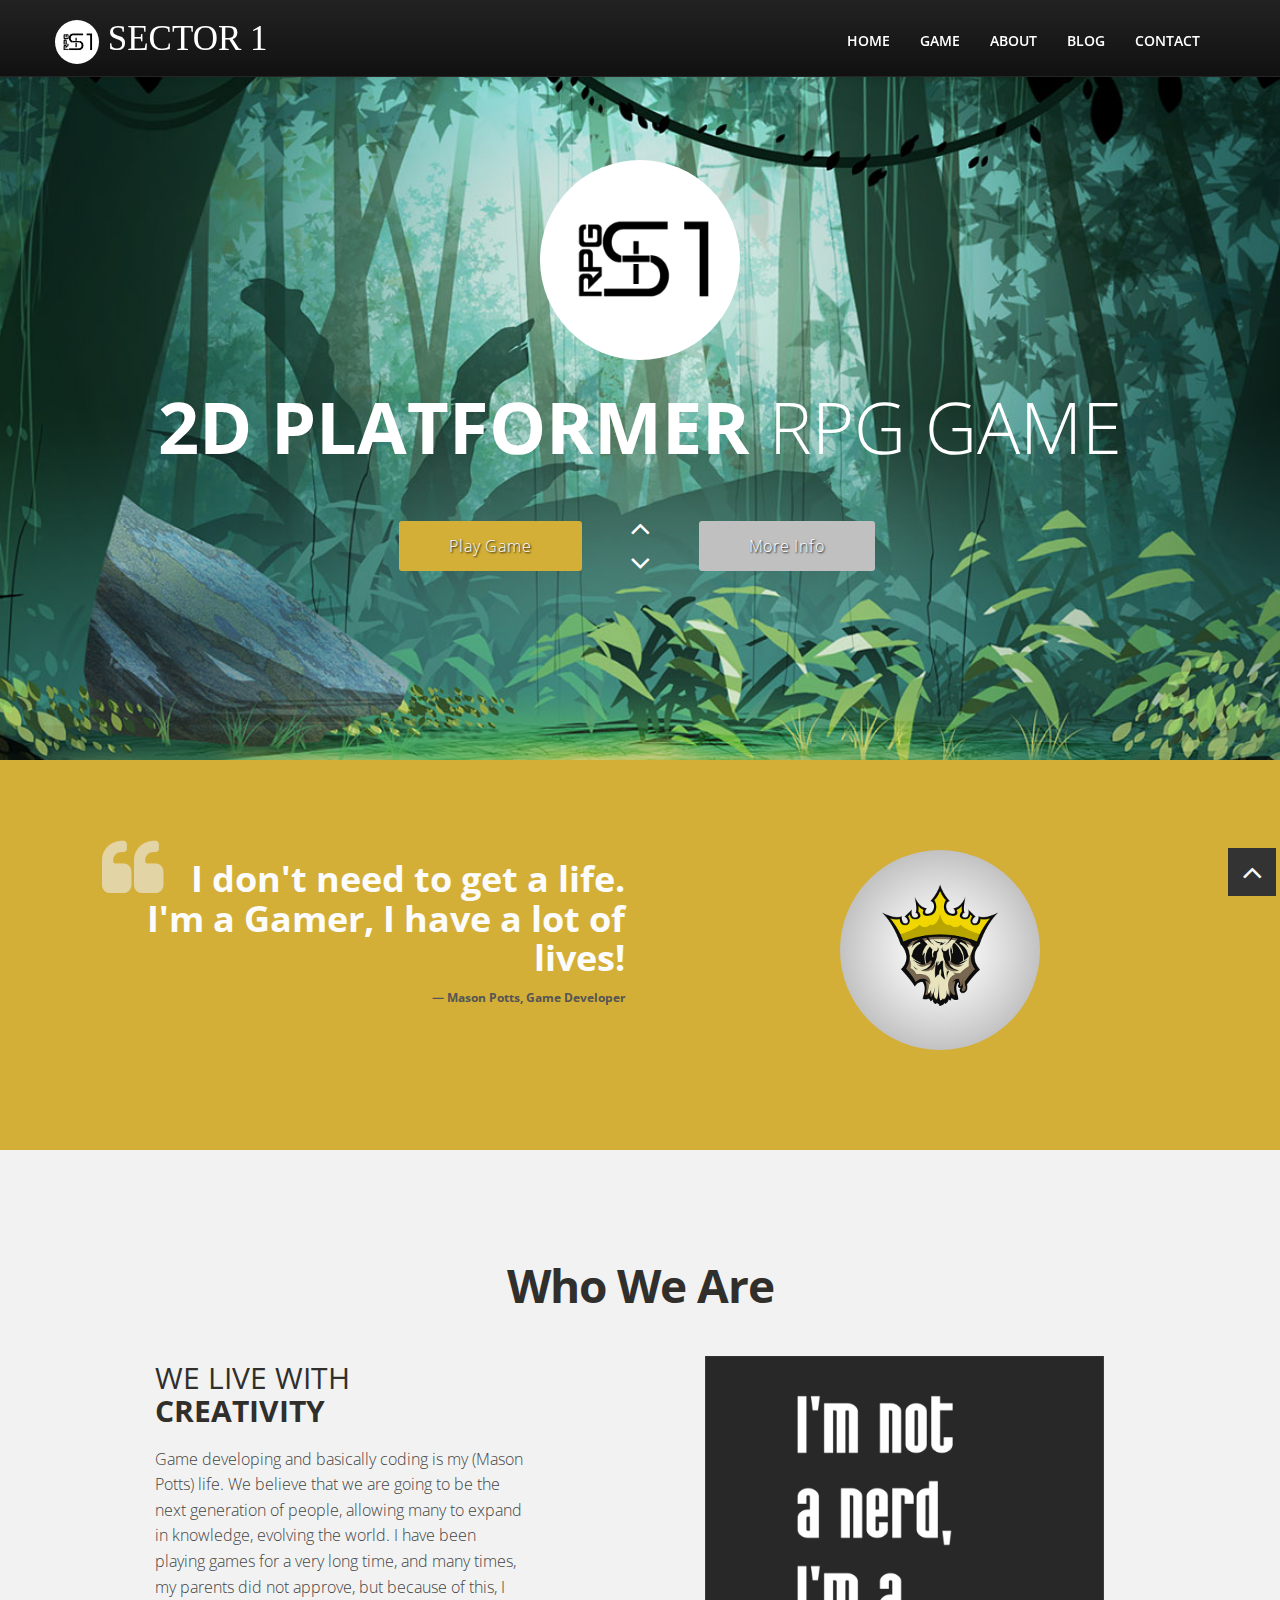
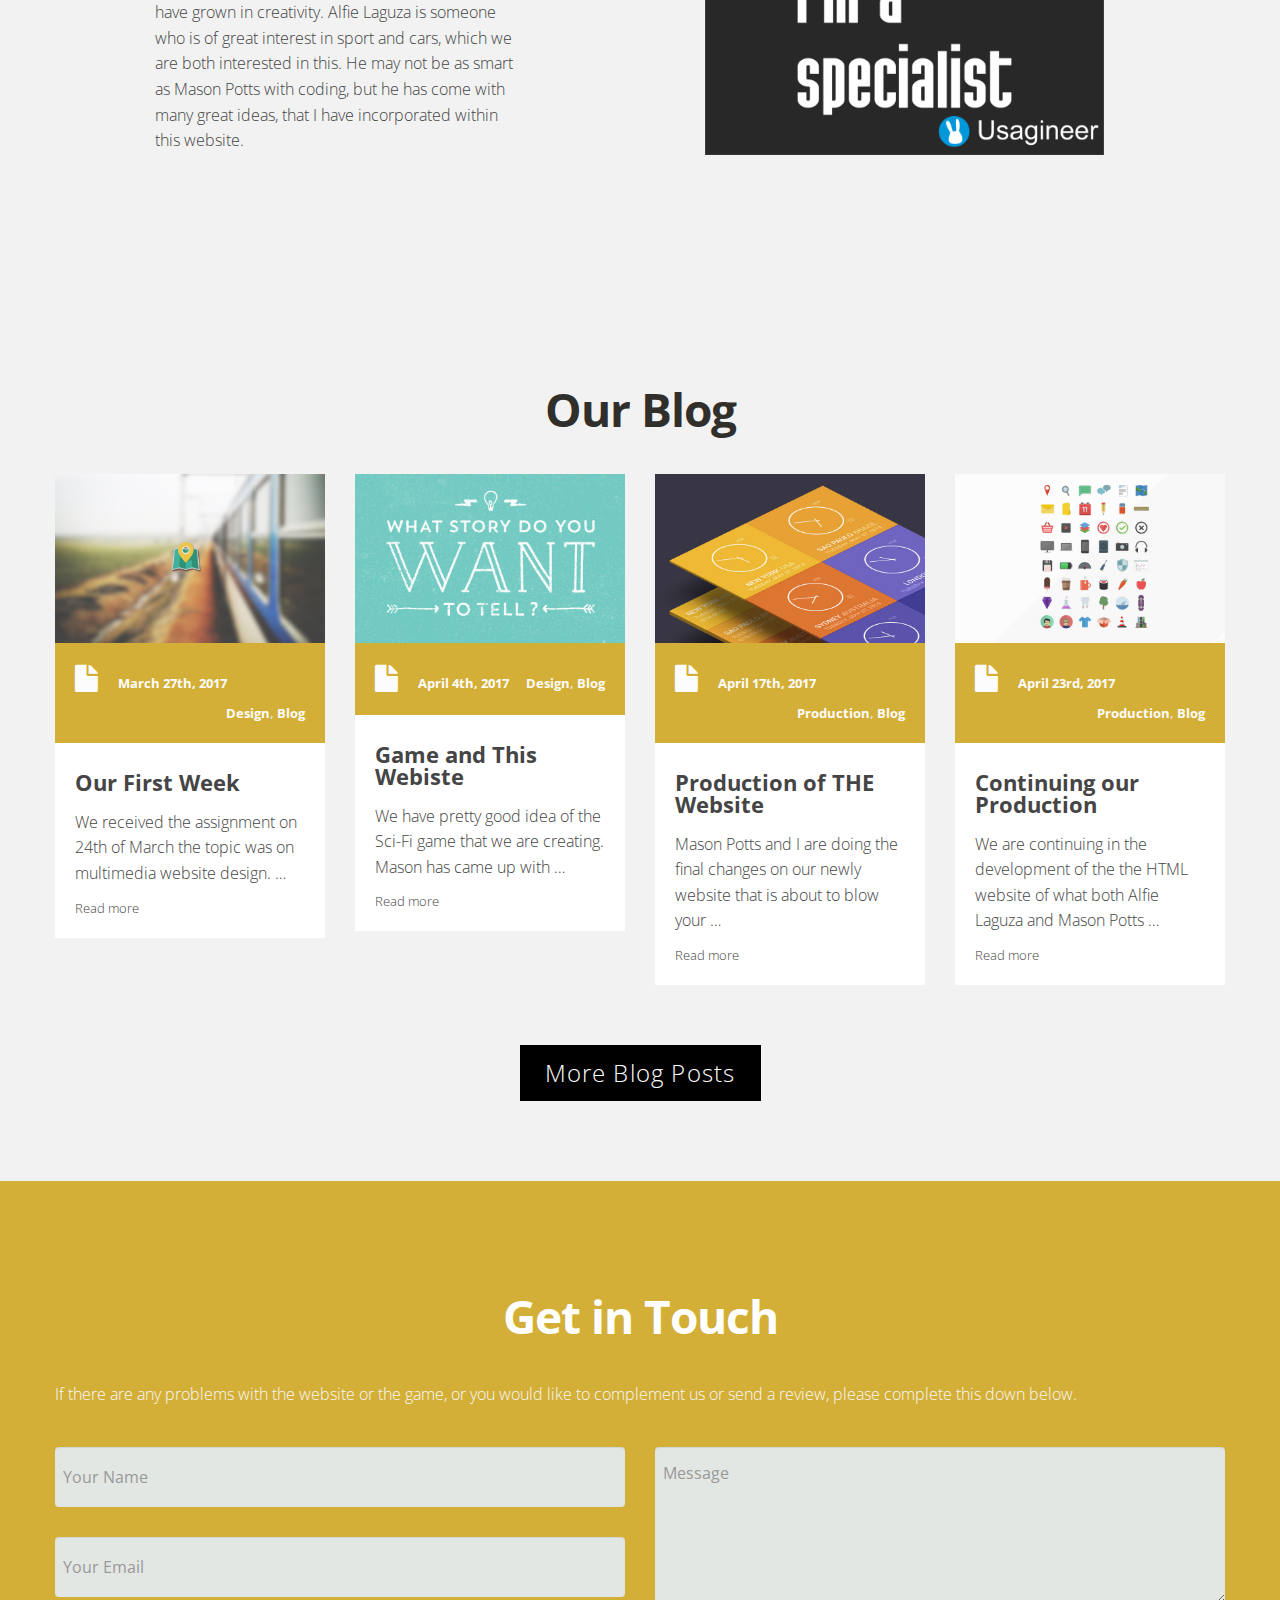
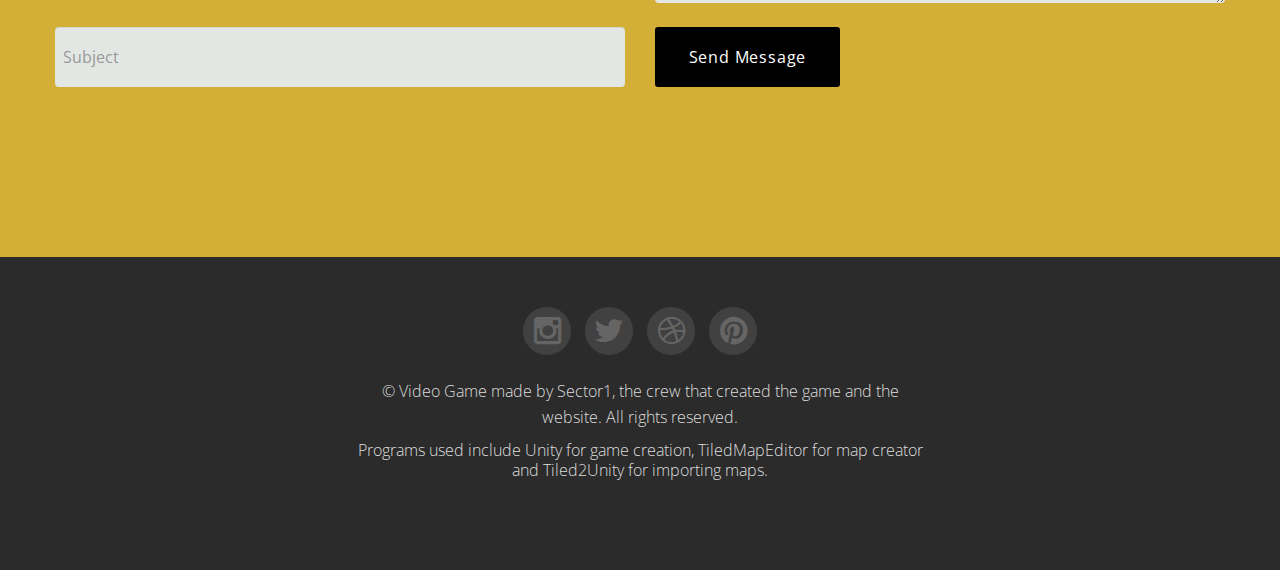
==== commit aeec0dc5: "Update index.html" ====
--- a/index.html
+++ b/index.html
@@ -9,7 +9,7 @@
 <link href="css/bootstrap-responsive.css" rel="stylesheet">
 <link href="css/style.css" rel="stylesheet">
 <link href="color/default.css" rel="stylesheet">
-<link rel="shortcut icon" href="img/favicon.ico">
+<link rel="shortcut icon" href="favicon.ico">
 </head>
 <style type="text/css">
     .img-circle {
@@ -293,4 +293,4 @@
     <script src="contactform/contactform.js"></script>
 
 </body>
-</html>+</html>
